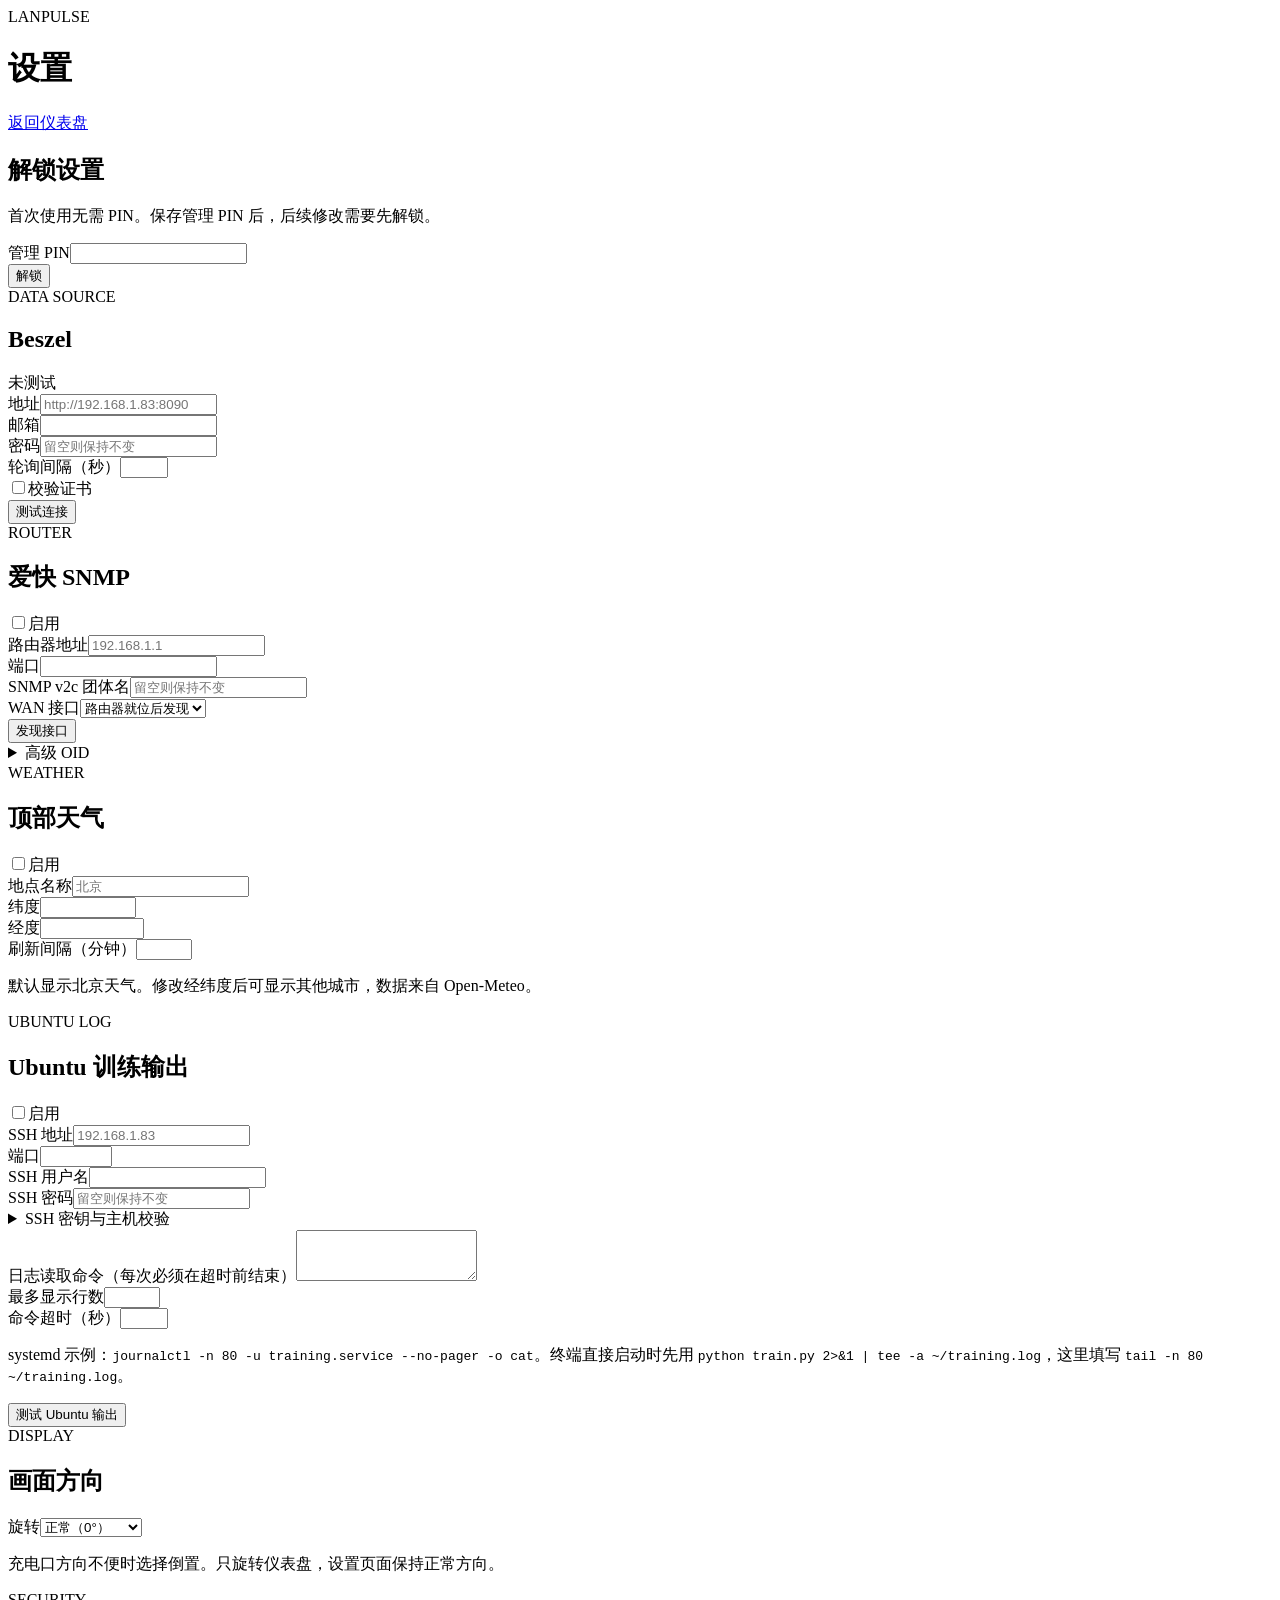
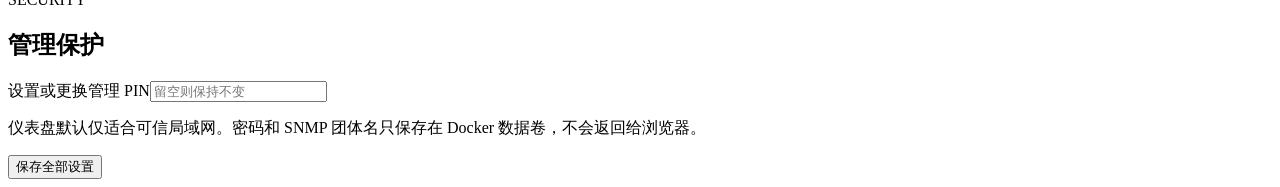
==== app/static/settings.html @ e86ab9fc "Rename project to LanPulse" ====
<!doctype html>
<html lang="zh-CN">
<head>
  <meta charset="utf-8">
  <meta name="viewport" content="width=device-width,initial-scale=1,viewport-fit=cover">
  <meta name="theme-color" content="#07101e">
  <title>LanPulse 设置</title>
  <link rel="icon" href="/static/favicon.svg" type="image/svg+xml">
  <link rel="stylesheet" href="/static/style.css">
</head>
<body class="settings-body">
  <header class="topbar"><div><span class="eyebrow">LANPULSE</span><h1>设置</h1></div><a class="button ghost" href="/">返回仪表盘</a></header>
  <main class="settings-shell">
    <section id="unlock-card" class="panel narrow">
      <h2>解锁设置</h2><p class="muted">首次使用无需 PIN。保存管理 PIN 后，后续修改需要先解锁。</p>
      <div class="field"><label for="login-pin">管理 PIN</label><input id="login-pin" type="password" inputmode="numeric" autocomplete="current-password"></div>
      <button id="unlock" class="button primary">解锁</button><span id="unlock-result" class="result"></span>
    </section>
    <form id="settings-form" class="settings-grid hidden">
      <section class="panel">
        <div class="section-title"><div><span class="eyebrow">DATA SOURCE</span><h2>Beszel</h2></div><span id="beszel-state" class="badge">未测试</span></div>
        <div class="field"><label>地址</label><input name="beszel.url" placeholder="http://192.168.1.83:8090" required></div>
        <div class="field"><label>邮箱</label><input name="beszel.email" type="email" autocomplete="username"></div>
        <div class="field"><label>密码</label><input name="beszel.password" type="password" autocomplete="new-password" placeholder="留空则保持不变"></div>
        <div class="row"><div class="field"><label>轮询间隔（秒）</label><input name="beszel.poll_seconds" type="number" min="1" max="60"></div><label class="switch"><input name="beszel.verify_tls" type="checkbox"><span>校验证书</span></label></div>
        <button type="button" id="test-beszel" class="button ghost">测试连接</button>
      </section>
      <section class="panel">
        <div class="section-title"><div><span class="eyebrow">ROUTER</span><h2>爱快 SNMP</h2></div><label class="switch"><input name="snmp.enabled" type="checkbox"><span>启用</span></label></div>
        <div class="row"><div class="field grow"><label>路由器地址</label><input name="snmp.host" placeholder="192.168.1.1"></div><div class="field small"><label>端口</label><input name="snmp.port" type="number"></div></div>
        <div class="field"><label>SNMP v2c 团体名</label><input name="snmp.community" type="password" placeholder="留空则保持不变"></div>
        <div class="row"><div class="field grow"><label>WAN 接口</label><select name="snmp.interface_index"><option value="0">路由器就位后发现</option></select></div><button type="button" id="discover-snmp" class="button ghost align-end">发现接口</button></div>
        <details><summary>高级 OID</summary><div class="field"><label>下载计数器 OID</label><input name="snmp.download_oid"></div><div class="field"><label>上传计数器 OID</label><input name="snmp.upload_oid"></div></details>
      </section>
      <section class="panel">
        <div class="section-title"><div><span class="eyebrow">WEATHER</span><h2>顶部天气</h2></div><label class="switch"><input name="weather.enabled" type="checkbox"><span>启用</span></label></div>
        <div class="field"><label>地点名称</label><input name="weather.location" placeholder="北京"></div>
        <div class="row"><div class="field grow"><label>纬度</label><input name="weather.latitude" type="number" min="-90" max="90" step="0.0001"></div><div class="field grow"><label>经度</label><input name="weather.longitude" type="number" min="-180" max="180" step="0.0001"></div></div>
        <div class="field"><label>刷新间隔（分钟）</label><input name="weather.refresh_minutes" type="number" min="10" max="180"></div>
        <p class="muted">默认显示北京天气。修改经纬度后可显示其他城市，数据来自 Open-Meteo。</p>
      </section>
      <section class="panel">
        <div class="section-title"><div><span class="eyebrow">UBUNTU LOG</span><h2>Ubuntu 训练输出</h2></div><label class="switch"><input name="terminal.enabled" type="checkbox"><span>启用</span></label></div>
        <div class="row"><div class="field grow"><label>SSH 地址</label><input name="terminal.host" placeholder="192.168.1.83"></div><div class="field small"><label>端口</label><input name="terminal.port" type="number" min="1" max="65535"></div></div>
        <div class="field"><label>SSH 用户名</label><input name="terminal.username" autocomplete="username"></div>
        <div class="field"><label>SSH 密码</label><input name="terminal.password" type="password" autocomplete="new-password" placeholder="留空则保持不变"></div>
        <details><summary>SSH 密钥与主机校验</summary>
          <div class="field"><label>OpenSSH 私钥</label><textarea name="terminal.private_key" rows="5" placeholder="留空则保持不变"></textarea></div>
          <div class="field"><label>私钥口令</label><input name="terminal.key_passphrase" type="password" placeholder="留空则保持不变"></div>
          <label class="switch"><input name="terminal.verify_host_key" type="checkbox"><span>校验 SSH 主机密钥</span></label>
          <div class="field"><label>known_hosts 内容</label><textarea name="terminal.known_hosts" rows="3" placeholder="ssh-keyscan -H 192.168.1.83 的输出"></textarea></div>
        </details>
        <div class="field"><label>日志读取命令（每次必须在超时前结束）</label><textarea name="terminal.command" rows="3"></textarea></div>
        <div class="row"><div class="field"><label>最多显示行数</label><input name="terminal.max_lines" type="number" min="20" max="200"></div><div class="field"><label>命令超时（秒）</label><input name="terminal.timeout_seconds" type="number" min="2" max="15"></div></div>
        <p class="muted">systemd 示例：<code>journalctl -n 80 -u training.service --no-pager -o cat</code>。终端直接启动时先用 <code>python train.py 2&gt;&amp;1 | tee -a ~/training.log</code>，这里填写 <code>tail -n 80 ~/training.log</code>。</p>
        <button type="button" id="test-terminal" class="button ghost">测试 Ubuntu 输出</button>
      </section>
      <section class="panel">
        <span class="eyebrow">DISPLAY</span><h2>画面方向</h2>
        <div class="field"><label>旋转</label><select name="display.rotation"><option value="0">正常（0°）</option><option value="180">倒置（180°）</option></select></div>
        <p class="muted">充电口方向不便时选择倒置。只旋转仪表盘，设置页面保持正常方向。</p>
      </section>
      <section class="panel">
        <span class="eyebrow">SECURITY</span><h2>管理保护</h2>
        <div class="field"><label>设置或更换管理 PIN</label><input name="admin_pin" type="password" inputmode="numeric" minlength="4" placeholder="留空则保持不变"></div>
        <p class="muted">仪表盘默认仅适合可信局域网。密码和 SNMP 团体名只保存在 Docker 数据卷，不会返回给浏览器。</p>
      </section>
      <div class="savebar"><span id="save-result" class="result"></span><button class="button primary" type="submit">保存全部设置</button></div>
    </form>
  </main>
  <script src="/static/settings.js?v=terminal-state-2" defer></script>
</body>
</html>
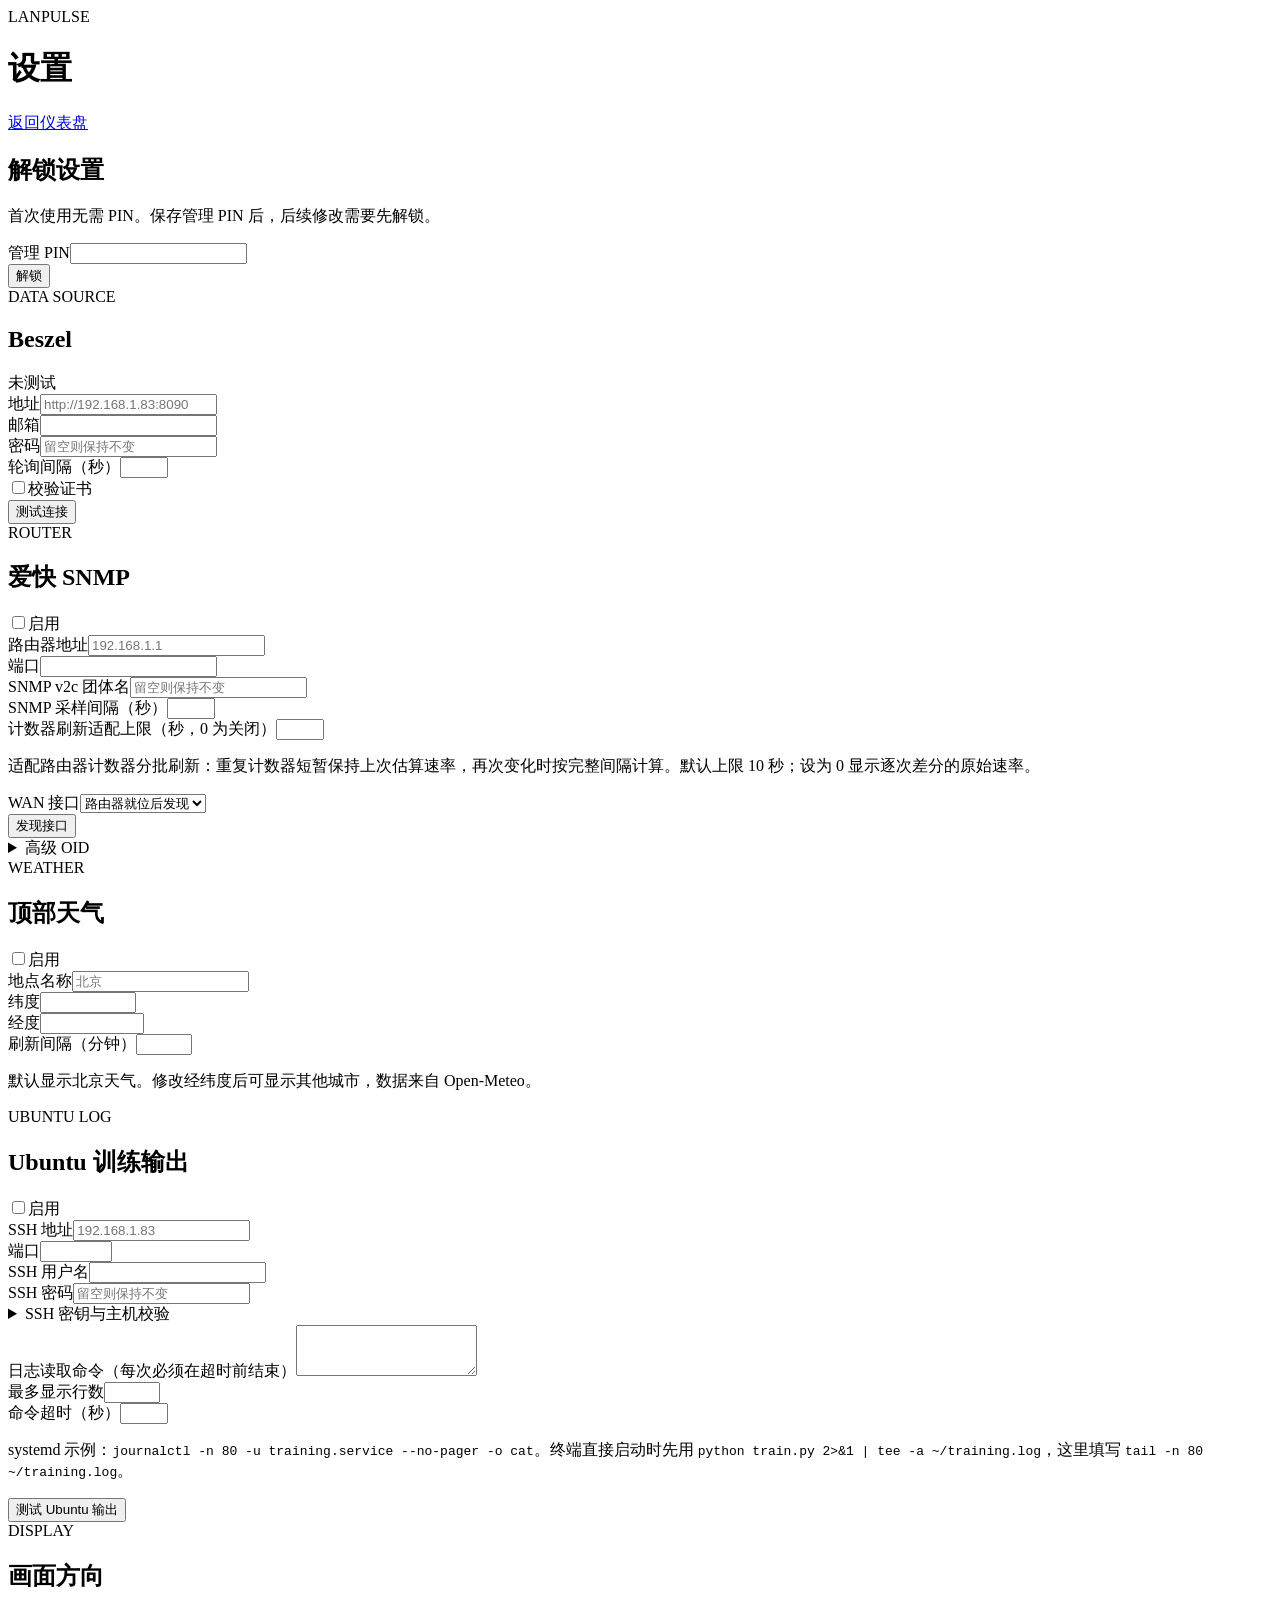
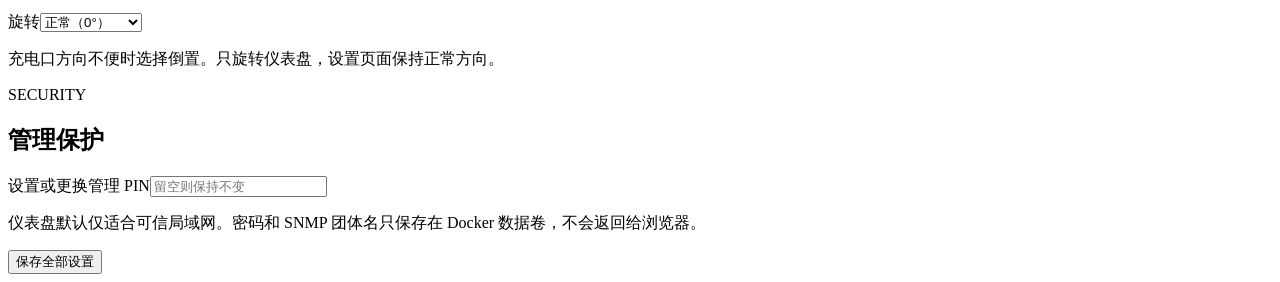
==== commit 2d8e52cb: "Decouple live SNMP updates and adapt batched counters" ====
--- a/app/static/settings.html
+++ b/app/static/settings.html
@@ -29,6 +29,9 @@
         <div class="section-title"><div><span class="eyebrow">ROUTER</span><h2>爱快 SNMP</h2></div><label class="switch"><input name="snmp.enabled" type="checkbox"><span>启用</span></label></div>
         <div class="row"><div class="field grow"><label>路由器地址</label><input name="snmp.host" placeholder="192.168.1.1"></div><div class="field small"><label>端口</label><input name="snmp.port" type="number"></div></div>
         <div class="field"><label>SNMP v2c 团体名</label><input name="snmp.community" type="password" placeholder="留空则保持不变"></div>
+        <div class="field"><label>SNMP 采样间隔（秒）</label><input name="snmp.poll_seconds" type="number" min="1" max="60"></div>
+        <div class="field"><label>计数器刷新适配上限（秒，0 为关闭）</label><input name="snmp.counter_window_seconds" type="number" min="0" max="30"></div>
+        <p class="muted">适配路由器计数器分批刷新：重复计数器短暂保持上次估算速率，再次变化时按完整间隔计算。默认上限 10 秒；设为 0 显示逐次差分的原始速率。</p>
         <div class="row"><div class="field grow"><label>WAN 接口</label><select name="snmp.interface_index"><option value="0">路由器就位后发现</option></select></div><button type="button" id="discover-snmp" class="button ghost align-end">发现接口</button></div>
         <details><summary>高级 OID</summary><div class="field"><label>下载计数器 OID</label><input name="snmp.download_oid"></div><div class="field"><label>上传计数器 OID</label><input name="snmp.upload_oid"></div></details>
       </section>
